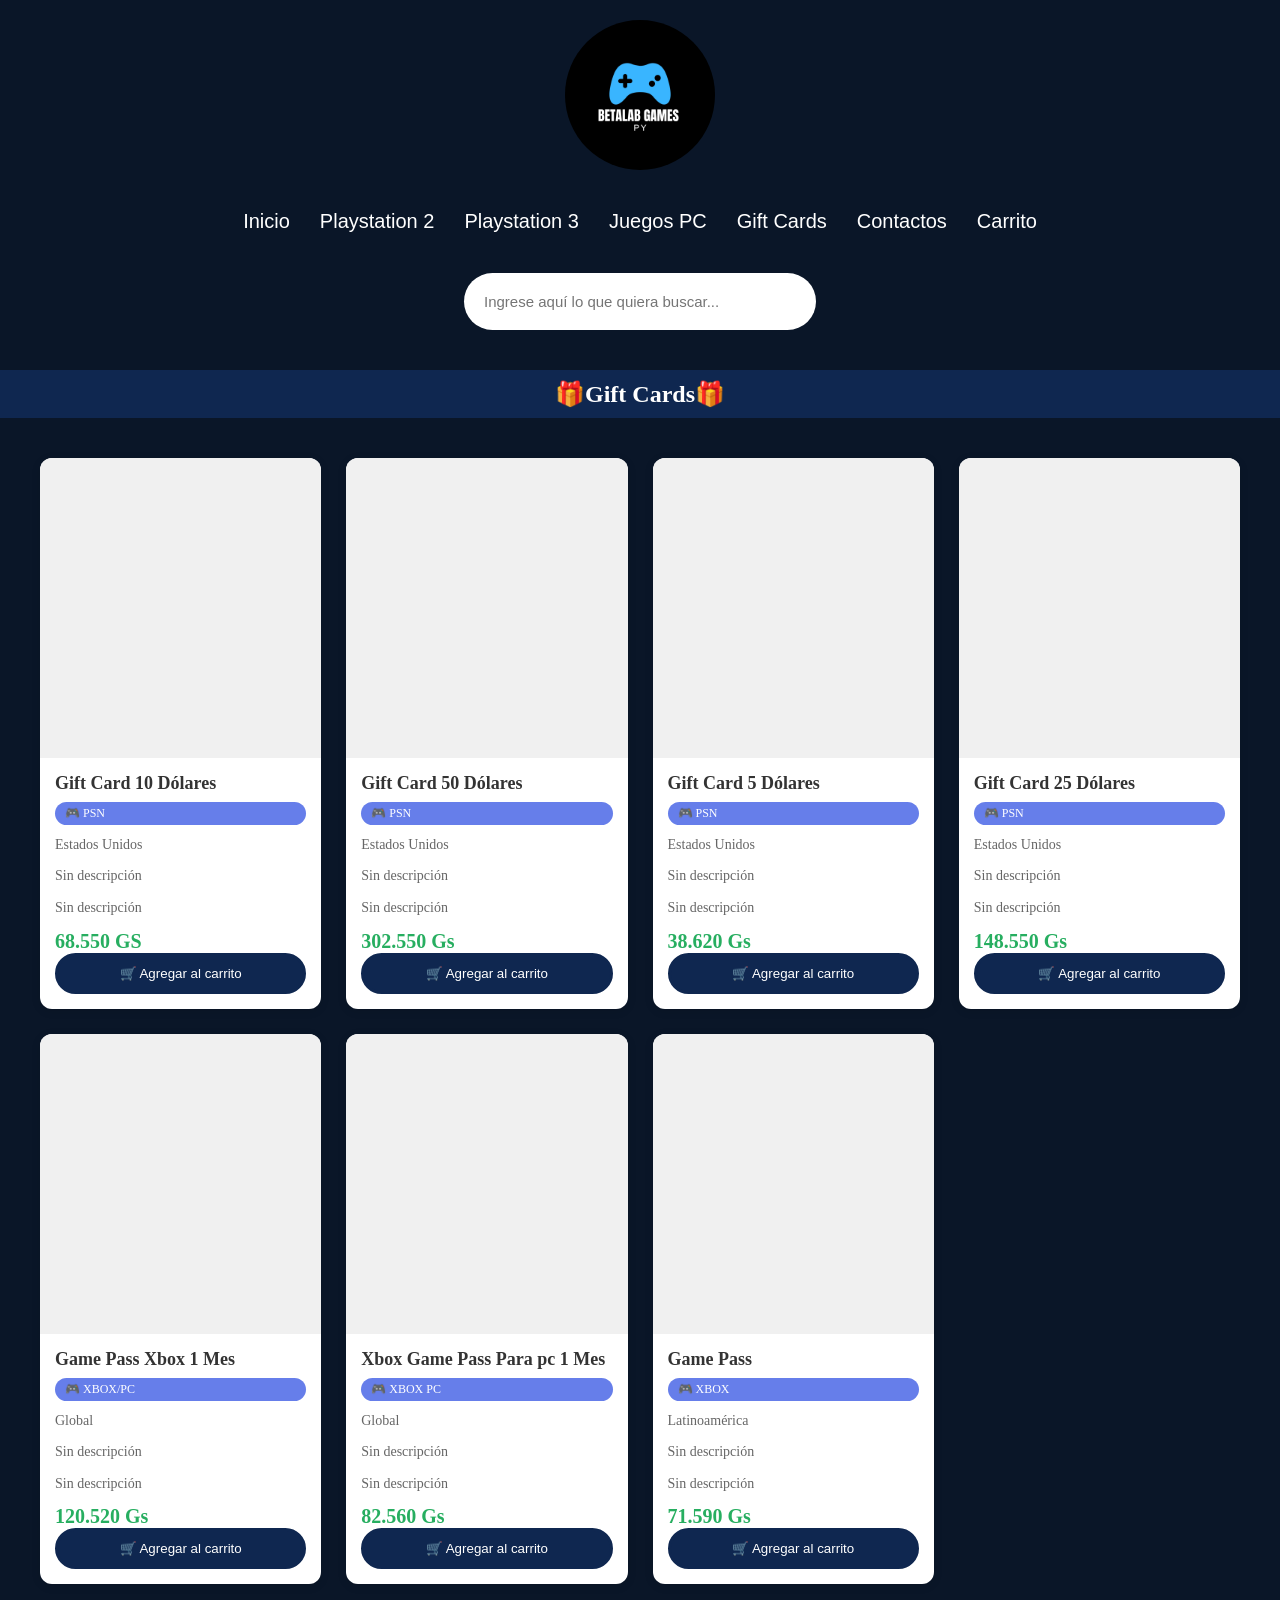
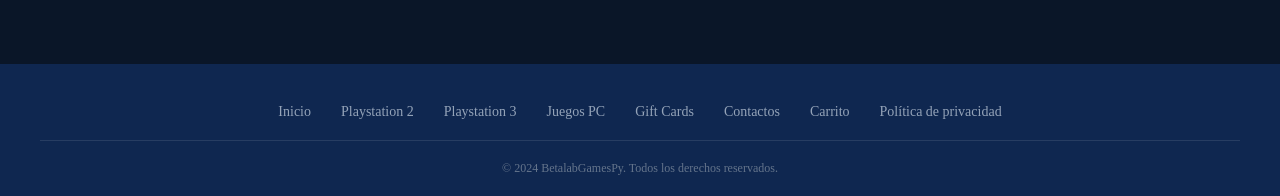
==== gift.html @ efbed959 "Add files via upload" ====
<!DOCTYPE html>
<html lang="es">
<head>
    <meta charset="UTF-8">
    <meta name="viewport" content="width=device-width, initial-scale=1.0">
    <title>PC</title>
    <link rel="stylesheet" href="css/index.css">
</head>
<body>
    <header>
        <img class="logo" src="img/logobetagames.jpeg" alt="">
    </header>

    <nav>
    <div class="hamburguesa">
        <span></span>
        <span></span>
        <span></span>
    </div>
    <div class="nav-menu">
        <a onclick="inicio()">Inicio</a>
        <a onclick="ps2()">Playstation 2</a>
        <a onclick="ps3()">Playstation 3</a>
        <a onclick="pc()">Juegos PC</a>
        <a onclick="giftcard()">Gift Cards</a>
        <a onclick="contacto()">Contactos</a>
        <a onclick="carrito()">Carrito</a>
    </div>
</nav>
    <div class="caja-buscador">
         <input id="buscador"  type="text" placeholder="Ingrese aquí lo que quiera buscar...">
    </div>
   
    <main>

        <section class="seccion-videojuegos">
            
            <!--GIFT CARD-->
            <h1 class="titulo">🎁Gift Cards🎁</h1>
            <div class="productos-container">
                <div id="productosGridgiftPAG" class="productos-grid"></div>
            </div>
            
        </section>



    </main>
    <!--FOOTER-->
    <footer>
    <div class="footer-contenido">
        <div class="footer-links">
            <a onclick="inicio()">Inicio</a>
        <a onclick="ps2()">Playstation 2</a>
        <a onclick="ps3()">Playstation 3</a>
        <a onclick="pc()">Juegos PC</a>
        <a onclick="giftcard()">Gift Cards</a>
        <a onclick="contacto()">Contactos</a>
        <a onclick="carrito()">Carrito</a>
        <a onclick="politica()">Política de privacidad</a>
        </div>
        <div class="footer-copy">
            © 2024 BetalabGamesPy. Todos los derechos reservados.
        </div>
    </div>
</footer>





    <!--Script-->
    <script src="js/giftpag.js"></script>
    <script src="js/direccion.js"></script>
    <script src="js/btnhambur.js"></script>
</body>
</html>
---- css/index.css ----
body{
    width: 100%;
    height: 100%;
    left: 0;
    top: 0;
    margin: 0;
    background-color: #0A1628;
    object-fit: cover;
    cursor: default;
}
.logo{
    width: 150px;
    border-radius:100px;
}
header{
    padding: 20px;
    display: flex;
    justify-content: center;
    align-items: center;
}


.caja-buscador{
    display: flex;
    justify-content: center;
    align-items: center;
    padding: 20px;
    gap: 10px;
}

#buscador{
    font-size: 15px;
    width: 312px;
    padding: 20px;
    border-radius: 50px;
    border: none;
}

#buscador:hover{
    background-color: #60A5FA;
    transition: 0.80s;
    transform: scale(1.1);
    color: white;
}

#buscador:focus{
    outline: none;
}

nav{
    display: flex;
    justify-content: center;
    align-items: center;
    gap: 30px;
    padding: 20px;
}

nav a{
    color: white;
    font-size: 20px;
    font-family: Verdana, Geneva, Tahoma, sans-serif;
    text-decoration: none;
}

nav a:hover{
    color: rgb(6, 136, 223);
    transform: scale(1.1);
    transition: 0.80s;
    border: none;
    background-color: rgb(255, 255, 255);
    padding: 12px;
    border-radius: 50px;
}

.presentacion {
    display: flex;
    justify-content: justify;
    align-items: center;
    color:#94A3B8;
}
.presentacion > * {
    margin: 8px 0;  /* junta todo con solo 5px entre cada elemento */
}

.titprese{
    padding: 20px;
    text-align: justify;  
    text-align-last: center;
}


/*Seccion*/
.titulo{
    color: white;
    text-align: center;
    background-color: 	#0f2750;
    padding: 10px;
}

/* ========== CONTENEDOR PRINCIPAL ========== */
.productos-container {
    max-width: 1200px;
    margin: 0 auto;
    padding: 20px;
}

/* ========== TÍTULO ========== */
.productos-titulo {
    text-align: center;
    color: #333;
    margin-bottom: 30px;
    font-size: 2rem;
}

/* ========== CONTADOR ========== */
.productos-contador {
    text-align: right;
    color: #666;
    margin-bottom: 20px;
    font-size: 14px;
}

/* ========== GRID DE PRODUCTOS ========== */
/* 🔥 CAMBIO AQUÍ: 4 productos por fila en PC */
.productos-grid {
    display: grid;
    grid-template-columns: repeat(4, 1fr);
    gap: 25px;
}

/* ========== TARJETA DE PRODUCTO ========== */
/* 🔥 CAMBIO AQUÍ: Tarjeta con flex para que los botones sean uniformes */
.producto-card {
    background: white;
    border-radius: 12px;
    overflow: hidden;
    box-shadow: 0 2px 10px rgba(0,0,0,0.1);
    transition: transform 0.3s, box-shadow 0.3s;
    cursor: pointer;
    display: flex;
    flex-direction: column;
    height: 100%;
}

.producto-card:hover {
    transform: translateY(-5px);
    box-shadow: 0 5px 20px rgba(0,0,0,0.15);
}

/* ========== IMAGEN ========== */
.producto-imagen {
    width: 100%;
    height: 300px;
    object-fit: cover;
    background: #f0f0f0;
}

/* ========== INFORMACIÓN ========== */
/* 🔥 CAMBIO AQUÍ: Info con flex para empujar el botón hacia abajo */
.producto-info {
    padding: 15px;
    flex: 1;
    display: flex;
    flex-direction: column;
}

.producto-nombre {
    font-size: 18px;
    font-weight: bold;
    color: #333;
    margin-bottom: 8px;
}

.producto-consola {
    display: inline-block;
    background: #667eea;
    color: white;
    padding: 4px 10px;
    border-radius: 20px;
    font-size: 12px;
    margin-bottom: 10px;
}

.producto-descripcion {
    color: #666;
    font-size: 14px;
    margin-bottom: 12px;
    line-height: 1.4;
}

.producto-precio {
    font-size: 20px;
    font-weight: bold;
    color: #27ae60;
}

/* 🔥 CAMBIO AQUÍ: Botón con margen automático arriba para mantener uniformidad */
.aggcarrito{
    margin-top: auto;
    margin-bottom: 0;
    border: #0f2750 solid;
    padding: 10px 5px;
    border-radius: 50px;
    background-color: #0f2750;
    color: white;
    cursor: pointer;
    width: 100%;
    text-align: center;
}

.aggcarrito:hover{
    transform: scale(1.02);
    transition: 0.5s;
    color: white;
    background-color: #27ae60;
    border:  #27ae60 solid;
}

.cajabtnver{
    display: flex;
    align-items: center;
    justify-content: center;
    padding: 20px;
}
.btnvermas{
    font-size: 20px;
    margin-top: 10px;
    border: #0f2750 solid;
    padding: 5px;
    border-radius: 50px;
    background-color: #0f2750;
    color: white;
}

.btnvermas:hover{
    transform: scale(1.1);
    transition: 0.5s;
    color: white;
    background-color: #27ae60;
    border:  #27ae60 solid;
}

/* ========== MENSAJE SIN RESULTADOS ========== */
.sin-resultados {
    text-align: center;
    padding: 50px;
    color: #999;
    font-size: 18px;
}

/* 🔥 CAMBIO AQUÍ: Hamburguesa alineada a la derecha */
.hamburguesa {
    display: none;
    margin-left: auto;
    position: relative;
    right: 0;
}

/* Menú normal en desktop */
.nav-menu {
    display: flex;
    gap: 30px;
}

/* ========== MEDIA QUERY PARA TABLETS Y CELULARES ========== */
@media (max-width: 768px) {
    /* Mostrar hamburguesa solo en pantallas pequeñas */
    .hamburguesa {
        display: flex;
        flex-direction: column;
        cursor: pointer;
        gap: 5px;
        padding: 10px;
        order: 2;
    }
    
    .hamburguesa span {
        width: 30px;
        height: 3px;
        background-color: white;
        border-radius: 5px;
        transition: 0.3s;
    }
    
    /* Ocultar menú normal y mostrar como menú desplegable */
    .nav-menu {
        display: none;
        flex-direction: column;
        position: absolute;
        top: 100%;
        left: 0;
        width: 100%;
        background-color: #0A1628;
        padding: 20px;
        gap: 15px;
        z-index: 1000;
        box-shadow: 0 10px 20px rgba(0,0,0,0.3);
        order: 3;
    }
    
    .nav-menu.active {
        display: flex;
    }
    
    nav {
        position: relative;
        justify-content: space-between;
        padding: 15px 20px;
        display: flex;
        flex-wrap: wrap;
    }
    
    nav a {
        text-align: center;
        padding: 10px;
        font-size: 16px;
    }
    
    /* Grid: 2 productos por fila en tablets y celulares */
    .productos-grid {
        grid-template-columns: repeat(2, 1fr);
        gap: 15px;
    }
    
    /* Tarjetas más compactas */
    .producto-card {
        border-radius: 10px;
    }
    
    /* Imagen con aspect ratio para que no se estire */
    .producto-imagen {
        width: 100%;
        height: auto;
        aspect-ratio: 1 / 1;
        object-fit: cover;
    }
    
    /* Padding reducido en info */
    .producto-info {
        padding: 10px;
    }
    
    /* Nombre más pequeño */
    .producto-nombre {
        font-size: 13px;
        margin-bottom: 4px;
    }
    
    /* Consola más compacta */
    .producto-consola {
        font-size: 9px;
        padding: 3px 8px;
        margin-bottom: 6px;
    }
    
    /* Descripción más pequeña */
    .producto-descripcion {
        font-size: 10px;
        margin-bottom: 8px;
        line-height: 1.3;
    }
    
    /* Precio ajustado */
    .producto-precio {
        font-size: 14px;
    }
    
    /* Botón más pequeño */
    .aggcarrito {
        font-size: 10px;
        padding: 8px 5px;
        margin-top: auto;
    }
    
    /* Header y buscador más compactos */
    header {
        padding: 10px;
    }
    
    .logo {
        width: 100px;
    }
    
    .caja-buscador {
        padding: 10px;
    }
    
    #buscador {
        width: 250px;
        padding: 12px;
        font-size: 14px;
    }
    
    .presentacion h1 {
        font-size: 20px;
    }
    
    .presentacion p {
        font-size: 12px;
        text-align: center;
        padding: 0 15px;
    }
    
    .titulo {
        font-size: 18px;
        padding: 8px;
    }
    
    .btnvermas {
        font-size: 14px;
        padding: 8px 16px;
    }

    .titprese {
        padding: 20px;
        text-align: justify;  
        text-align-last: center;
    }
}

/* Para celulares más pequeños (menos de 500px) */
@media (max-width: 500px) {
    .productos-grid {
        grid-template-columns: repeat(2, 1fr);
        gap: 12px;
    }
    
    /* Imagen con aspect ratio cuadrado para que no se estire */
    .producto-imagen {
        width: 100%;
        height: auto;
        aspect-ratio: 1 / 1;
        object-fit: cover;
    }
    
    .producto-info {
        padding: 8px;
    }
    
    .producto-nombre {
        font-size: 12px;
        margin-bottom: 3px;
    }
    
    .producto-consola {
        font-size: 8px;
        padding: 2px 6px;
        margin-bottom: 4px;
    }
    
    .producto-descripcion {
        font-size: 9px;
        margin-bottom: 6px;
        display: -webkit-box;
        -webkit-line-clamp: 2;
        -webkit-box-orient: vertical;
        overflow: hidden;
    }
    
    .producto-precio {
        font-size: 13px;
    }
    
    .aggcarrito {
        font-size: 9px;
        padding: 6px 5px;
        margin-top: auto;
    }
    
    #buscador {
        width: 200px;
        padding: 10px;
        font-size: 12px;
    }
    
    .logo {
        width: 80px;
    }

    .titprese {
        padding: 20px;
        text-align: justify;  
        text-align-last: center;
    }
}

/* Para tablets en modo horizontal */
@media (min-width: 769px) and (max-width: 1024px) {
    .productos-grid {
        grid-template-columns: repeat(3, 1fr);
        gap: 20px;
    }
    
    .producto-imagen {
        width: 100%;
        height: auto;
        aspect-ratio: 1 / 1;
        object-fit: cover;
    }
}






/* ========== QUITAR COLOR AZUL AL TOCAR EN CELULAR ========== */
* {
    -webkit-tap-highlight-color: transparent;
    -webkit-touch-callout: none;
}

/* Para botones y elementos clickeables */
button,
a,
.aggcarrito,
.btnvermas,
.hamburguesa,
.producto-card {
    -webkit-tap-highlight-color: transparent;
    -webkit-touch-callout: none;
}

/* Quitar outline azul en foco para móviles */
button:focus,
a:focus,
.aggcarrito:focus,
.btnvermas:focus,
.hamburguesa:focus {
    outline: none;
}

/* Para Safari en iOS */
input, button, a, div {
    -webkit-tap-highlight-color: rgba(0,0,0,0);
}




/* Animación del botón hamburguesa */
.hamburguesa span {
    transition: all 0.3s ease-in-out;
}

.hamburguesa.active span:nth-child(1) {
    transform: translateY(8px) rotate(45deg);
}

.hamburguesa.active span:nth-child(2) {
    opacity: 0;
    transform: scaleX(0);
}

.hamburguesa.active span:nth-child(3) {
    transform: translateY(-8px) rotate(-45deg);
}





/* ========== FOOTER ========== */
footer {
    background-color: #0f2750;
    color: #94A3B8;
    padding: 40px 20px 20px;
    margin-top: 60px;
    text-align: center;
}

.footer-contenido {
    max-width: 1200px;
    margin: 0 auto;
    display: flex;
    flex-direction: column;
    gap: 20px;
}

.footer-links {
    display: flex;
    justify-content: center;
    gap: 30px;
    flex-wrap: wrap;
}

.footer-links a {
    color: #94A3B8;
    text-decoration: none;
    font-size: 14px;
    transition: color 0.3s;
}

.footer-links a:hover {
    color: #60A5FA;
}

.footer-copy {
    font-size: 12px;
    color: #64748B;
    padding-top: 20px;
    border-top: 1px solid rgba(255,255,255,0.1);
}

@media (max-width: 768px) {
    footer {
        padding: 30px 15px 15px;
    }
    
    .footer-links {
        gap: 20px;
    }
    
    .footer-links a {
        font-size: 12px;
    }
}
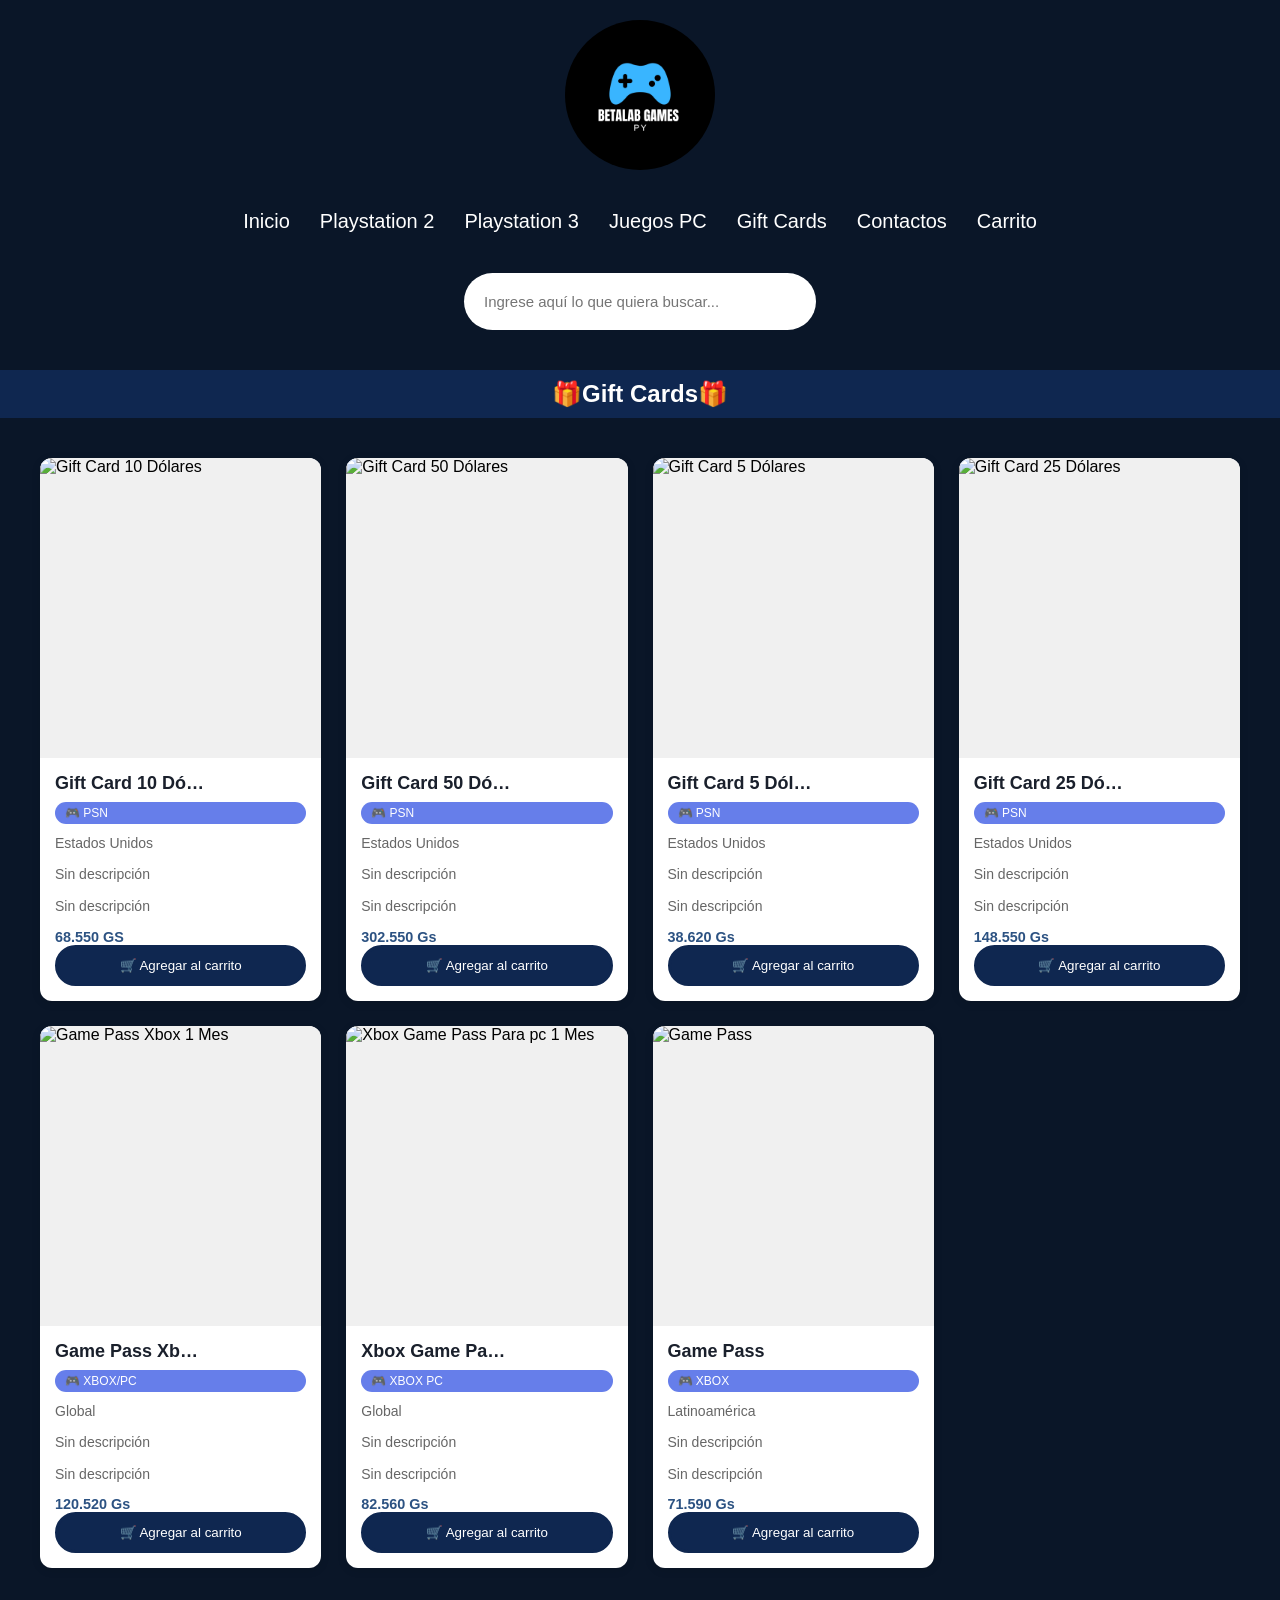
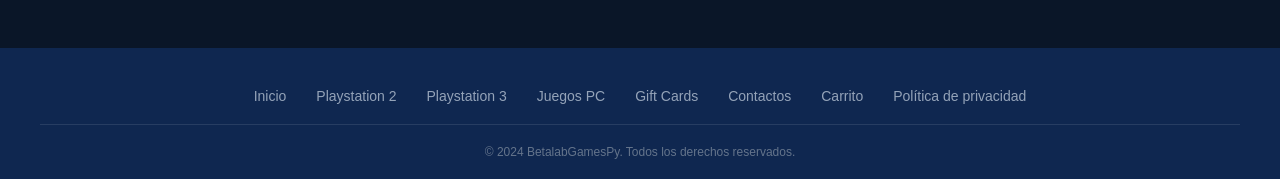
==== commit ddfb2dcc: "Add files via upload" ====
--- a/gift.html
+++ b/gift.html
@@ -73,5 +73,6 @@
     <script src="js/giftpag.js"></script>
     <script src="js/direccion.js"></script>
     <script src="js/btnhambur.js"></script>
+    <script src="js/buscador.js"></script>
 </body>
 </html>
--- a/css/index.css
+++ b/css/index.css
@@ -614,4 +614,138 @@
     .footer-links a {
         font-size: 12px;
     }
+}
+
+
+
+
+
+
+
+
+
+/* ========== BOTÓN FLOTANTE DEL CARRITO ========== */
+.carrito-flotante {
+    position: fixed;
+    bottom: 20px;
+    right: 20px;
+    background: white;
+    border-radius: 60px;
+    box-shadow: 0 10px 30px rgba(0, 0, 0, 0.2);
+    display: flex;
+    align-items: center;
+    gap: 10px;
+    padding: 8px 16px 8px 12px;
+    z-index: 1000;
+    border: 1px solid rgba(0, 0, 0, 0.08);
+    backdrop-filter: blur(8px);
+    background: rgba(255, 255, 255, 0.95);
+    transition: all 0.2s ease;
+}
+
+/* Icono del carrito */
+.carrito-icono {
+    position: relative;
+    font-size: 1.8rem;
+    display: flex;
+    align-items: center;
+}
+
+.carrito-contador {
+    position: absolute;
+    top: -8px;
+    right: -12px;
+    background: #e53e3e;
+    color: white;
+    font-size: 0.7rem;
+    font-weight: bold;
+    border-radius: 50%;
+    width: 20px;
+    height: 20px;
+    display: flex;
+    align-items: center;
+    justify-content: center;
+    font-family: monospace;
+}
+
+/* Resumen del producto seleccionado */
+.carrito-resumen {
+    display: flex;
+    flex-direction: column;
+    align-items: flex-start;
+    font-size: 0.8rem;
+    line-height: 1.3;
+    border-left: 1px solid #e2e8f0;
+    padding-left: 10px;
+}
+
+.producto-nombre {
+    font-weight: 700;
+    color: #1a202c;
+    max-width: 150px;
+    white-space: nowrap;
+    overflow: hidden;
+    text-overflow: ellipsis;
+}
+
+.producto-precio {
+    font-weight: 600;
+    color: #2c5282;
+    font-size: 0.9rem;
+}
+
+/* Botón WhatsApp */
+.btn-whatsapp {
+    background: #25D366;
+    border: none;
+    color: white;
+    padding: 8px 16px;
+    border-radius: 40px;
+    font-weight: 600;
+    font-size: 0.8rem;
+    cursor: pointer;
+    transition: all 0.2s ease;
+    display: flex;
+    align-items: center;
+    gap: 6px;
+    white-space: nowrap;
+}
+
+.btn-whatsapp:hover {
+    background: #128C7E;
+    transform: scale(1.02);
+}
+
+/* Estado vacío */
+.carrito-vacio .producto-nombre {
+    color: #a0aec0;
+    font-style: italic;
+}
+
+/* Responsive para móviles */
+@media (max-width: 640px) {
+    .carrito-flotante {
+        padding: 6px 12px;
+        bottom: 12px;
+        right: 12px;
+        left: auto;
+        gap: 6px;
+    }
+    
+    .carrito-resumen {
+        display: none; /* Oculta el resumen en móviles para ahorrar espacio */
+    }
+    
+    .btn-whatsapp {
+        padding: 6px 12px;
+        font-size: 0.7rem;
+    }
+    
+    .carrito-icono {
+        font-size: 1.5rem;
+    }
+}
+
+*{
+    font-family: Verdana, Geneva, Tahoma, sans-serif;
 }
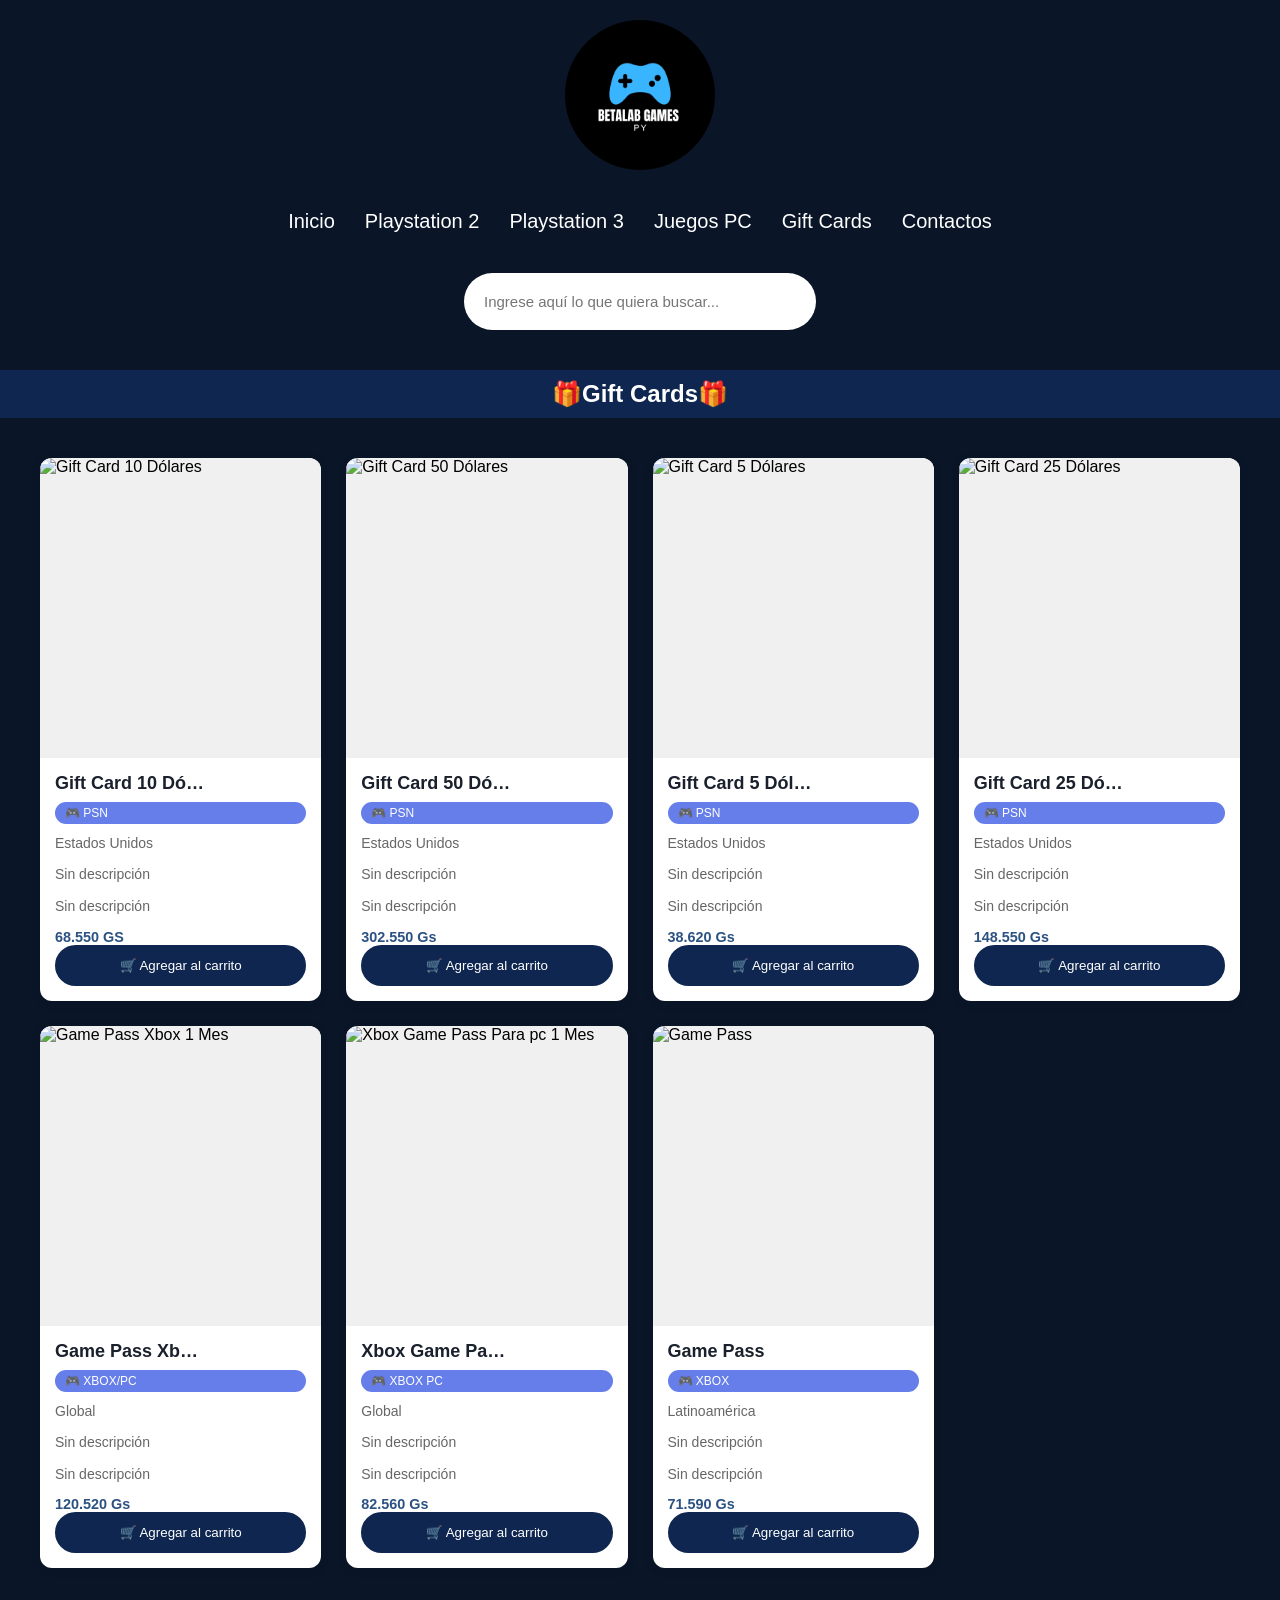
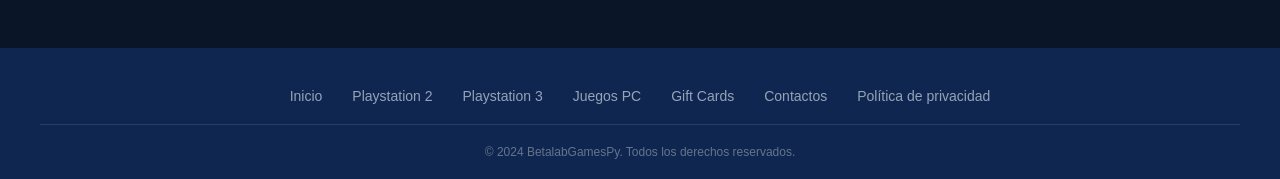
==== commit ab2cfb90: "Add files via upload" ====
--- a/gift.html
+++ b/gift.html
@@ -3,7 +3,7 @@
 <head>
     <meta charset="UTF-8">
     <meta name="viewport" content="width=device-width, initial-scale=1.0">
-    <title>PC</title>
+    <title>Gift Cards</title>
     <link rel="stylesheet" href="css/index.css">
 </head>
 <body>
@@ -24,7 +24,6 @@
         <a onclick="pc()">Juegos PC</a>
         <a onclick="giftcard()">Gift Cards</a>
         <a onclick="contacto()">Contactos</a>
-        <a onclick="carrito()">Carrito</a>
     </div>
 </nav>
     <div class="caja-buscador">
@@ -56,7 +55,6 @@
         <a onclick="pc()">Juegos PC</a>
         <a onclick="giftcard()">Gift Cards</a>
         <a onclick="contacto()">Contactos</a>
-        <a onclick="carrito()">Carrito</a>
         <a onclick="politica()">Política de privacidad</a>
         </div>
         <div class="footer-copy">
